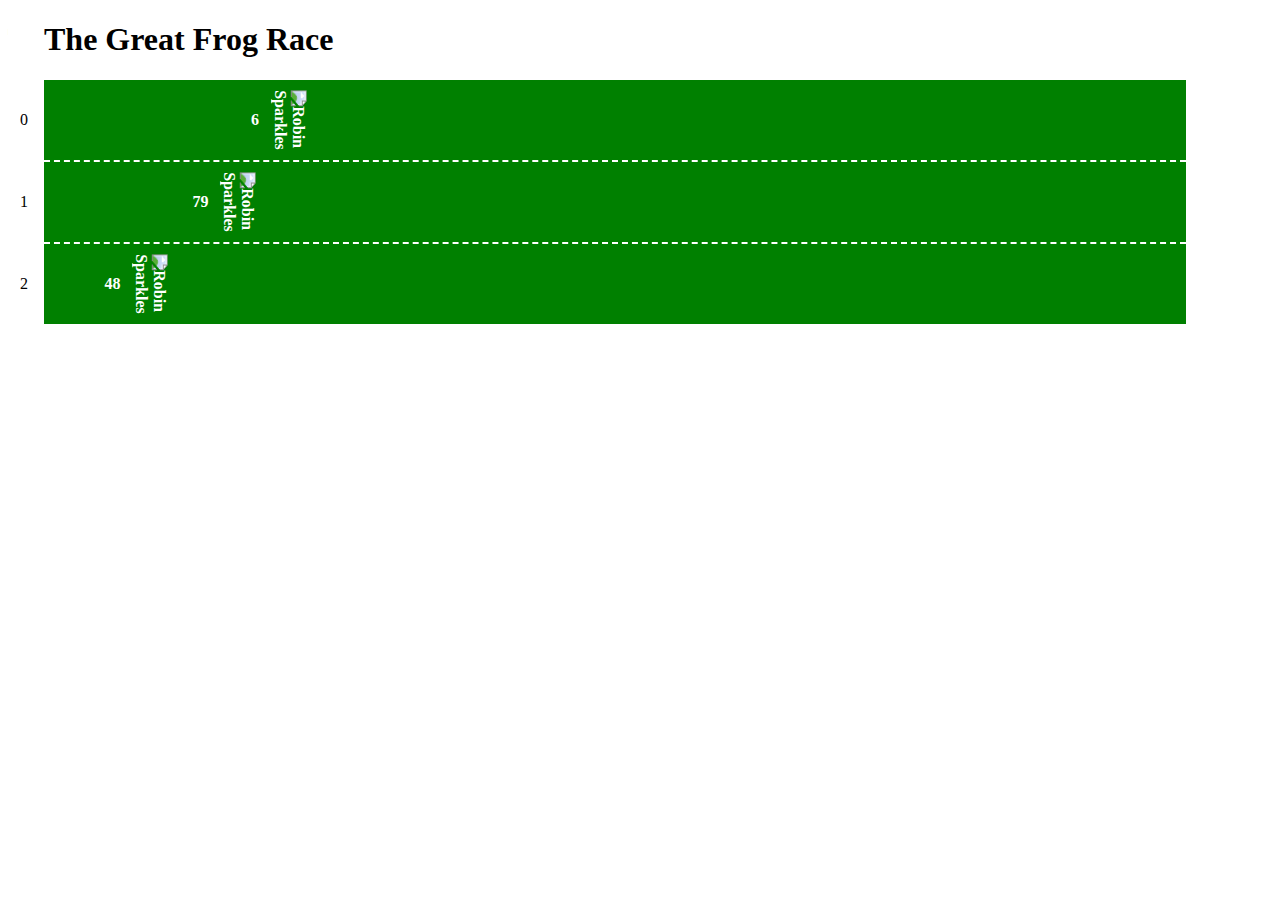
==== workshop/exercise-2/exercise-2-1/index.html @ 2f4963d7 "Merge eecf9553f10216278079649bcddad64326257e03 into f0a4a36e729dabe976548efa9b8fecd0687860f0" ====
<!DOCTYPE html>
<html lang="en">
  <head>
    <meta charset="utf-8" />
    <title>Exercise 2</title>
  </head>
  <body>
    <main>
      <h1>The Great Frog Race</h1>
      <ol id="track" class="track"></ol>
    </main>
    <script src="../assets/frogStable.js"></script>
    <script src="app.js"></script>
  </body>
</html>
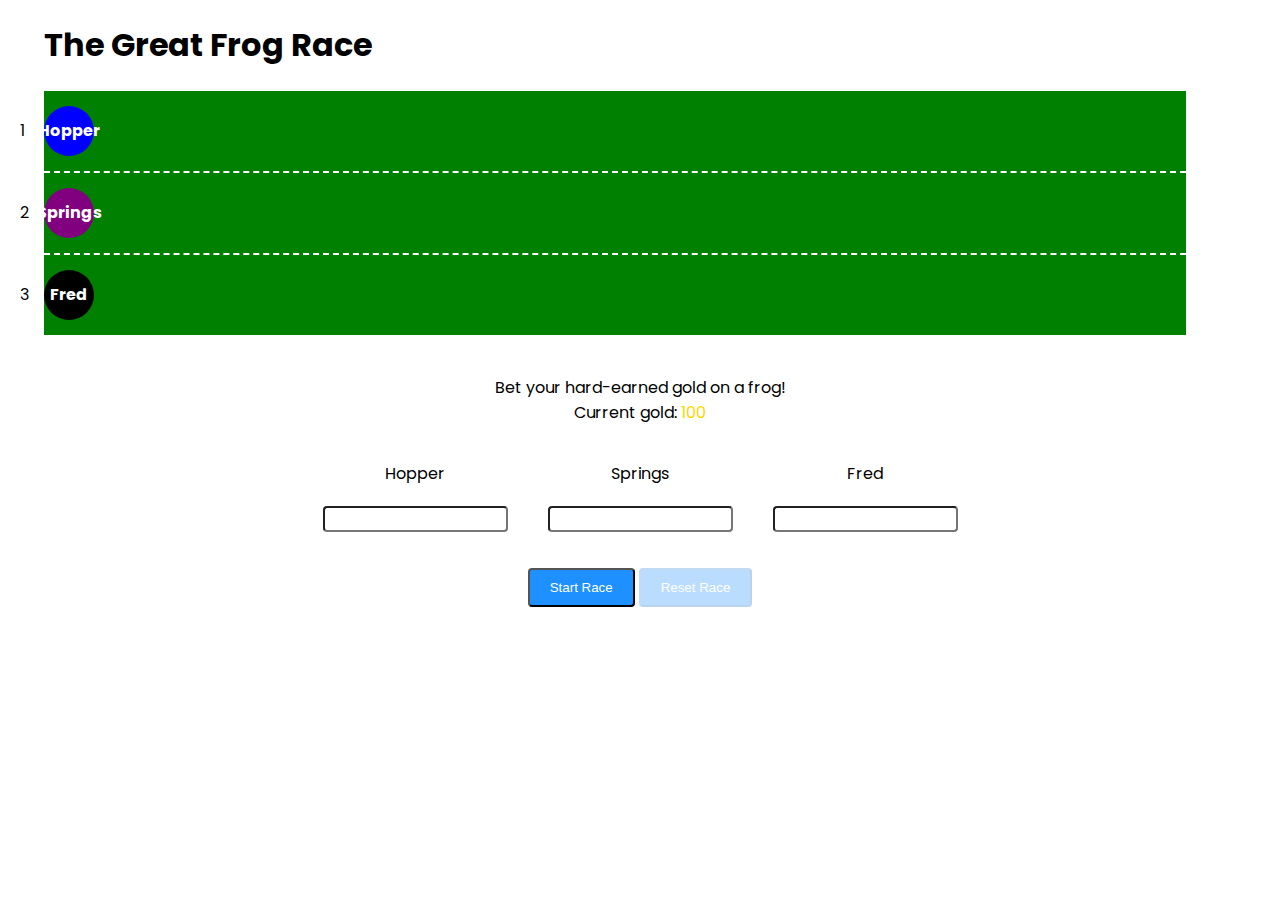
==== commit bc6f357b: "Better end game condition,  better fonts" ====
--- a/workshop/exercise-2/exercise-2-1/index.html
+++ b/workshop/exercise-2/exercise-2-1/index.html
@@ -2,12 +2,40 @@
 <html lang="en">
   <head>
     <meta charset="utf-8" />
+    <link
+      href="https://fonts.googleapis.com/css?family=Poppins"
+      rel="stylesheet"
+    />
+    <link href="style.css" rel="stylesheet" />
     <title>Exercise 2</title>
   </head>
   <body>
     <main>
       <h1>The Great Frog Race</h1>
       <ol id="track" class="track"></ol>
+
+      <section class="wagering">
+        <div>Bet your hard-earned gold on a frog!</div>
+        <div>Current gold: <span class="current-gold">find_gold</span></div>
+        <form class="bets">
+          <ul class="frogMoneyInputs">
+            <li>
+              <label>Frog 1</label>
+              <input type="number" class="betAmount" id="frog0" min="0" />
+            </li>
+            <li>
+              <label>Frog 2</label>
+              <input type="number" class="betAmount" id="frog1" min="0" />
+            </li>
+            <li>
+              <label>Frog 3</label>
+              <input type="number" class="betAmount" id="frog2" min="0" />
+            </li>
+          </ul>
+        </form>
+        <button class="btn raceStart">Start Race</button>
+        <button class="btn raceReset disabled">Reset Race</button>
+      </section>
     </main>
     <script src="../assets/frogStable.js"></script>
     <script src="app.js"></script>
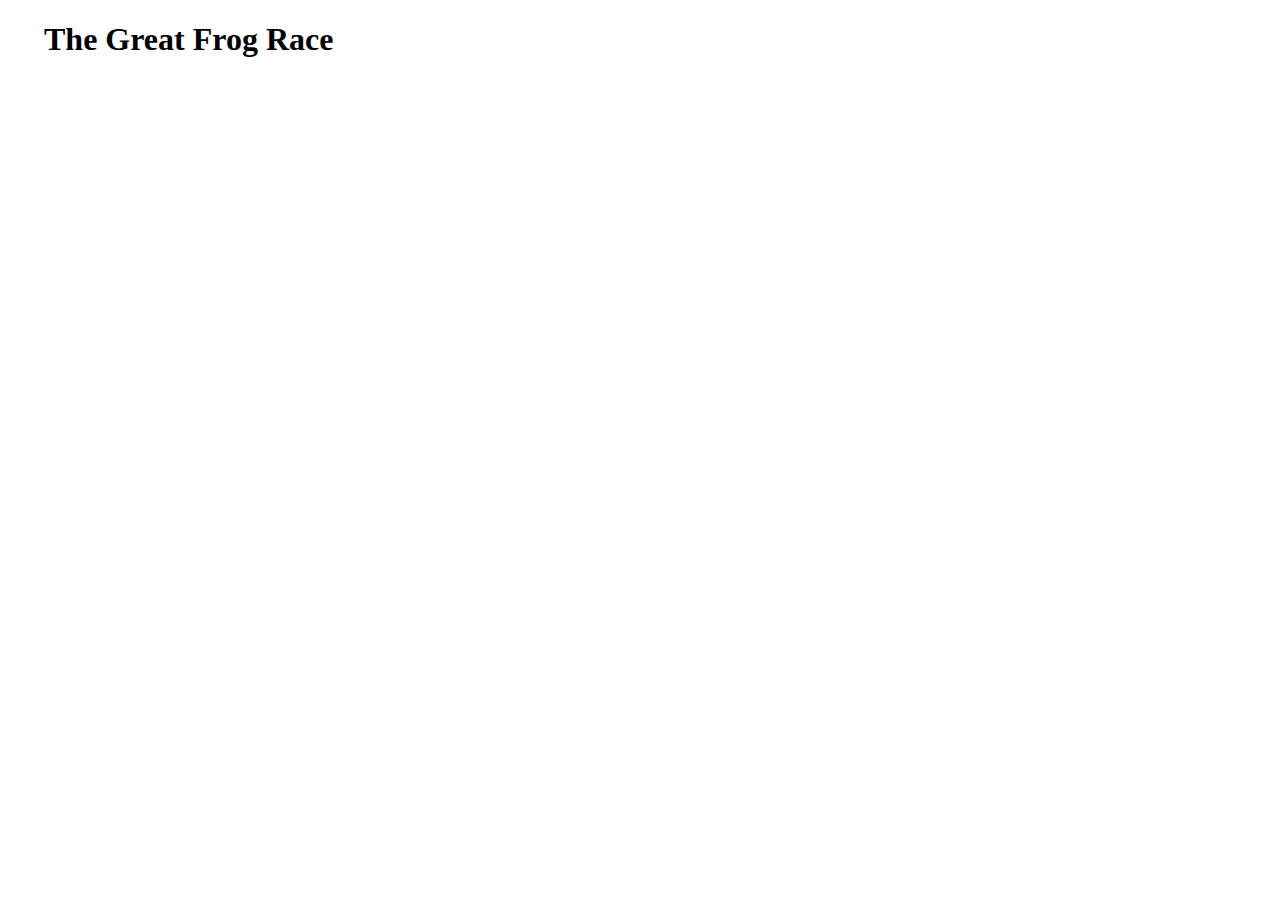
==== commit 2a72c328: "weird stuff" ====
--- a/workshop/exercise-2/exercise-2-1/index.html
+++ b/workshop/exercise-2/exercise-2-1/index.html
@@ -2,42 +2,18 @@
 <html lang="en">
   <head>
     <meta charset="utf-8" />
+    <title>Exercise 2</title>
     <link
-      href="https://fonts.googleapis.com/css?family=Poppins"
       rel="stylesheet"
+      href="/workshop/exercise-2/exercise-2-1/styles.css"
     />
-    <link href="style.css" rel="stylesheet" />
-    <title>Exercise 2</title>
   </head>
   <body>
     <main>
       <h1>The Great Frog Race</h1>
       <ol id="track" class="track"></ol>
-
-      <section class="wagering">
-        <div>Bet your hard-earned gold on a frog!</div>
-        <div>Current gold: <span class="current-gold">find_gold</span></div>
-        <form class="bets">
-          <ul class="frogMoneyInputs">
-            <li>
-              <label>Frog 1</label>
-              <input type="number" class="betAmount" id="frog0" min="0" />
-            </li>
-            <li>
-              <label>Frog 2</label>
-              <input type="number" class="betAmount" id="frog1" min="0" />
-            </li>
-            <li>
-              <label>Frog 3</label>
-              <input type="number" class="betAmount" id="frog2" min="0" />
-            </li>
-          </ul>
-        </form>
-        <button class="btn raceStart">Start Race</button>
-        <button class="btn raceReset disabled">Reset Race</button>
-      </section>
     </main>
-    <script src="../assets/frogStable.js"></script>
-    <script src="app.js"></script>
+    <script src="/workshop/exercise-2/exercise-2-1/app.js"></script>
+    <script src="/workshop/exercise-2/exercise-2-1/frogStable.js"></script>
   </body>
 </html>
--- a/workshop/exercise-2/exercise-2-1/styles.css
+++ b/workshop/exercise-2/exercise-2-1/styles.css
@@ -0,0 +1,64 @@
+main {
+  padding: 0 36px;
+}
+.track {
+  list-style-type: none;
+  margin: 0;
+  padding: 0;
+}
+
+.track li {
+  background: green;
+  display: flex;
+  align-items: center;
+  height: 80px;
+  border-bottom: 2px dashed #fff;
+  position: relative;
+  width: calc(100% - 50px);
+}
+
+.track li:last-child {
+  border-bottom: none;
+}
+
+.track li span:first-child {
+  display: flex;
+  align-items: center;
+  position: absolute;
+  left: -24px;
+  height: 80px;
+}
+
+.length {
+  text-align: center;
+  background: rgba(0, 0, 0, 0.15);
+  height: 2px;
+  display: flex;
+  align-items: center;
+  justify-content: center;
+  width: calc(100% - 50px);
+}
+.length-value {
+  display: flex;
+  align-items: center;
+  justify-content: center;
+  background: #fff;
+  height: 32px;
+  padding: 0 10px;
+}
+.frog {
+  height: 50px;
+  width: 50px;
+  background: url(/workshop/exercise-2/assets/frogx50.png);
+  color: #fff;
+  font-weight: 700;
+  display: flex;
+  align-items: center;
+  justify-content: center;
+  position: relative;
+  left: 0;
+  transition: all ease-out 300ms;
+}
+p {
+  text-align: center;
+}
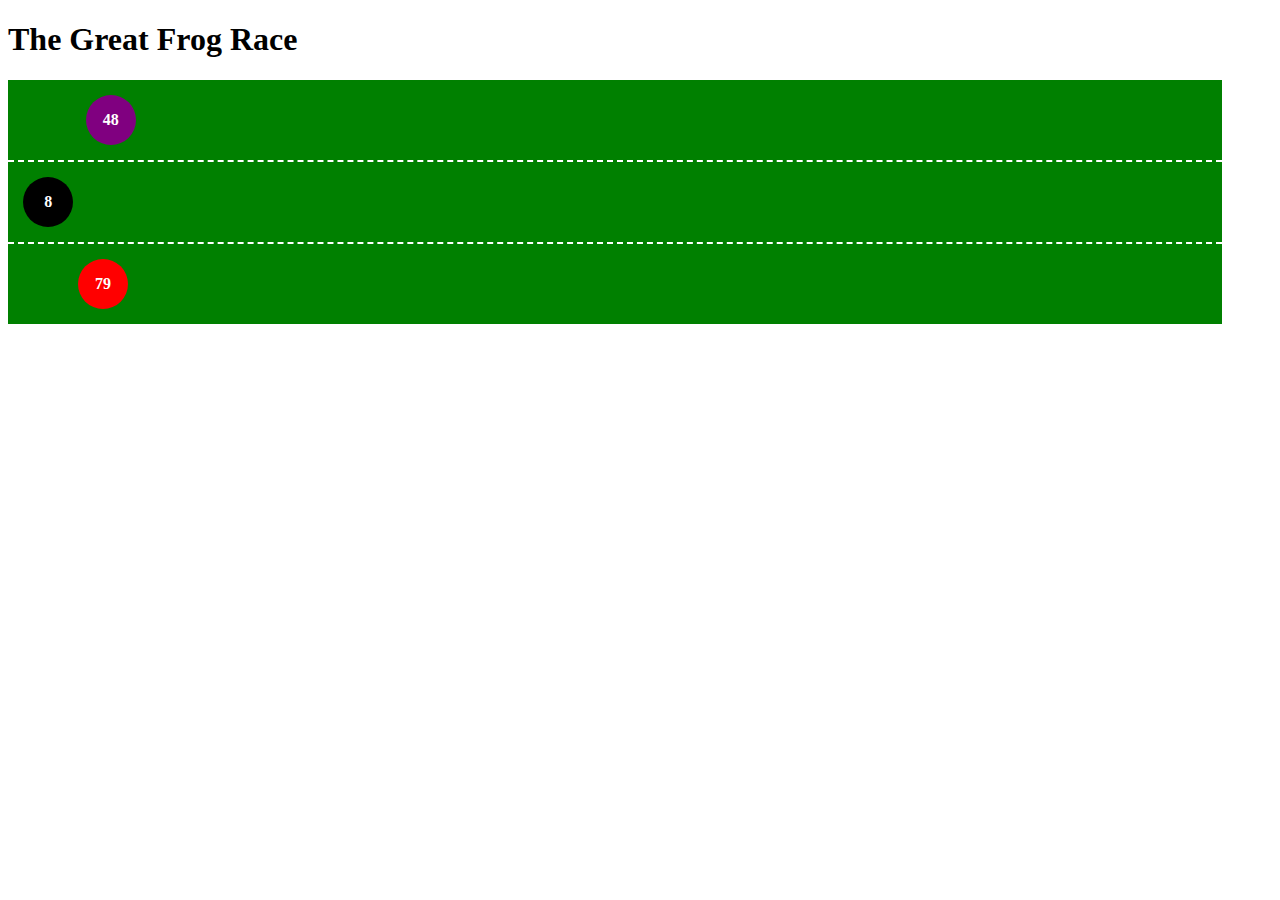
==== commit 9b551542: "Merge 555062b82b371bfd21599df156df1e7cee639a8b into f0a4a36e729dabe976548efa9b8fecd0687860f0" ====
--- a/workshop/exercise-2/exercise-2-1/index.html
+++ b/workshop/exercise-2/exercise-2-1/index.html
@@ -1,19 +1,16 @@
-<!DOCTYPE html>
+<!doctype html>
 <html lang="en">
-  <head>
-    <meta charset="utf-8" />
+<head>
+    <meta charset="utf-8">
     <title>Exercise 2</title>
-    <link
-      rel="stylesheet"
-      href="/workshop/exercise-2/exercise-2-1/styles.css"
-    />
-  </head>
-  <body>
-    <main>
-      <h1>The Great Frog Race</h1>
-      <ol id="track" class="track"></ol>
-    </main>
-    <script src="/workshop/exercise-2/exercise-2-1/app.js"></script>
-    <script src="/workshop/exercise-2/exercise-2-1/frogStable.js"></script>
-  </body>
-</html>
+    <link rel="stylesheet" href="/workshop/exercise-2/assets/styles.css">
+</head>
+<body>
+    <div id="main" class="main">
+        <h1>The Great Frog Race</h1>
+        <ol id="track" class="track"></ol>
+    </div>
+    <script src="/workshop/exercise-2/assets/frogStable.js"></script>
+    <script src="app.js"></script>
+</body>
+</html>--- a/workshop/exercise-2/assets/styles.css
+++ b/workshop/exercise-2/assets/styles.css
@@ -0,0 +1,124 @@
+html {
+  font-family: "Poppins";
+}
+main {
+  padding: 0 36px;
+}
+.track {
+  list-style-type: none;
+  margin: 0;
+  padding: 0;
+}
+
+.track li {
+  background: green;
+  display: flex;
+  align-items: center;
+  height: 80px;
+  border-bottom: 2px dashed #fff;
+  position: relative;
+  width: calc(100% - 50px);
+}
+
+.track li:last-child {
+  border-bottom: none;
+}
+
+.track li span:first-child {
+  display: flex;
+  align-items: center;
+  position: absolute;
+  left: -24px;
+  height: 80px;
+}
+
+.length {
+  text-align: center;
+  background: rgba(0, 0, 0, 0.15);
+  height: 2px;
+  display: flex;
+  align-items: center;
+  justify-content: center;
+  width: calc(100% - 50px);
+}
+.length-value {
+  display: flex;
+  align-items: center;
+  justify-content: center;
+  background: #fff;
+  height: 32px;
+  padding: 0 10px;
+}
+.frog {
+  border-radius: 50%;
+  color: #fff;
+  font-weight: 700;
+  display: flex;
+  align-items: center;
+  justify-content: center;
+  height: 50px;
+  width: 50px;
+  position: relative;
+  left: 0;
+  transition: all ease-out 300ms;
+}
+
+.wagering {
+  margin-top: 40px;
+  text-align: center;
+}
+
+.current-gold {
+  color: gold;
+}
+
+.frogMoneyInputs {
+  display: flex;
+  justify-content: center;
+  padding-inline-start: 0px;
+}
+
+.frogMoneyInputs li {
+  margin-top: 20px;
+  list-style-type: none;
+  display: flex;
+  flex-direction: column;
+}
+
+.betAmount {
+  line-height: 20px;
+  margin: 20px;
+  border-radius: 4px;
+  box-shadow: none;
+}
+
+.btn {
+  padding: 10px 20px;
+  border-radius: 4px;
+  color: white;
+  background-color: dodgerblue;
+  outline: none;
+  transition: 200ms ease-in-out;
+}
+
+.disabled {
+  opacity: 0.3;
+}
+
+.btn-raceStart:active {
+  animation: buttonGrow 200ms;
+}
+
+@keyframes buttonGrow {
+  0% {
+    transform: scale(1);
+  }
+
+  50% {
+    transform: scale(1.1);
+  }
+
+  100% {
+    transform: scale(1);
+  }
+}
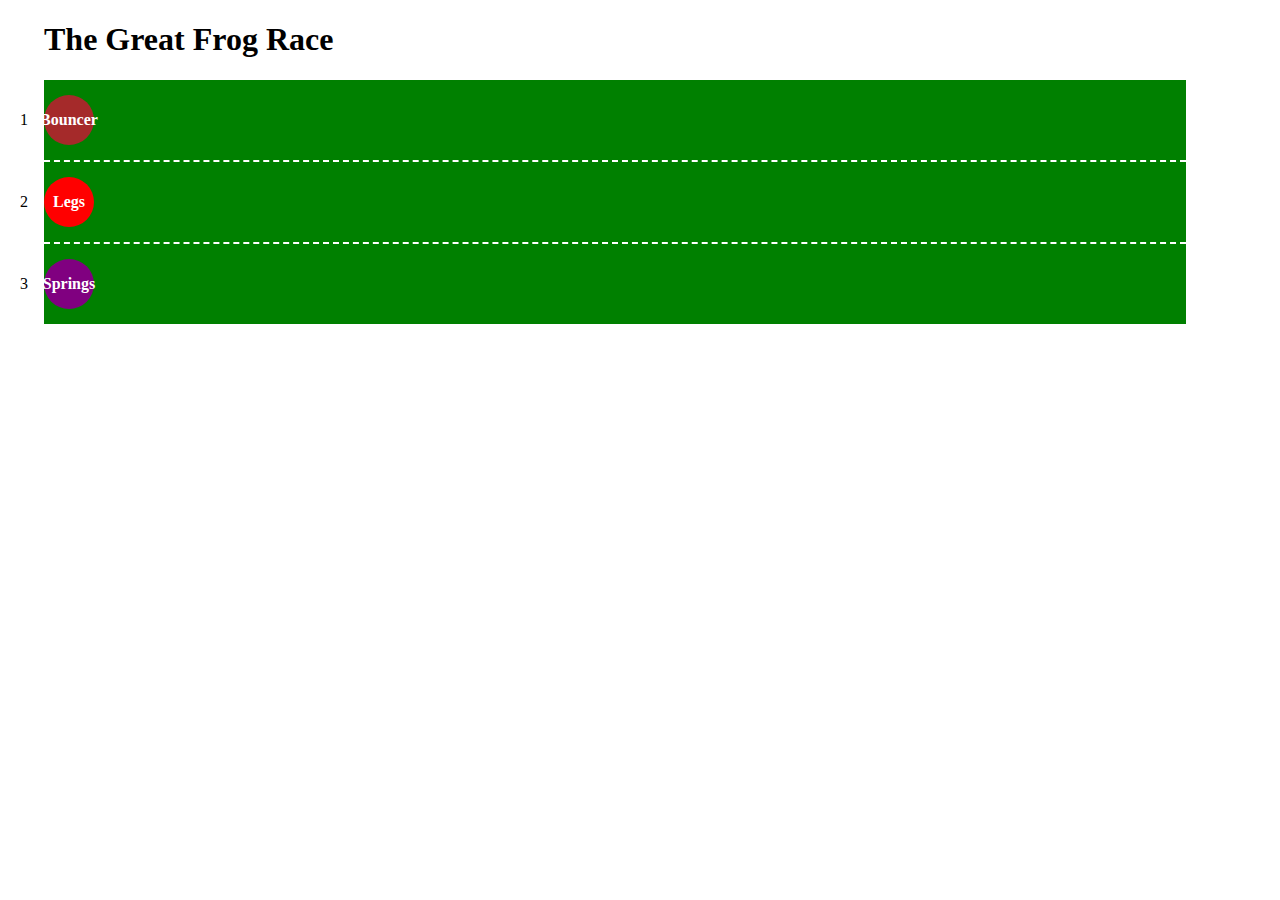
==== commit 025f6a19: "Merge ca8ca5905b0e23449fc6e6d2be8a66f8e6803471 into f0a4a36e729dabe976548efa9b8fecd0687860f0" ====
--- a/workshop/exercise-2/exercise-2-1/index.html
+++ b/workshop/exercise-2/exercise-2-1/index.html
@@ -1,16 +1,16 @@
-<!doctype html>
+<!DOCTYPE html>
 <html lang="en">
-<head>
-    <meta charset="utf-8">
+  <head>
+    <meta charset="utf-8" />
     <title>Exercise 2</title>
-    <link rel="stylesheet" href="/workshop/exercise-2/assets/styles.css">
-</head>
-<body>
-    <div id="main" class="main">
-        <h1>The Great Frog Race</h1>
-        <ol id="track" class="track"></ol>
-    </div>
-    <script src="/workshop/exercise-2/assets/frogStable.js"></script>
+    <link rel="stylesheet" type="text/css" href="../assets/styles.css" />
+  </head>
+  <body>
+    <main>
+      <h1>The Great Frog Race</h1>
+      <ol id="track" class="track"></ol>
+    </main>
+    <script src="../assets/frogStable.js"></script>
     <script src="app.js"></script>
-</body>
-</html>+  </body>
+</html>
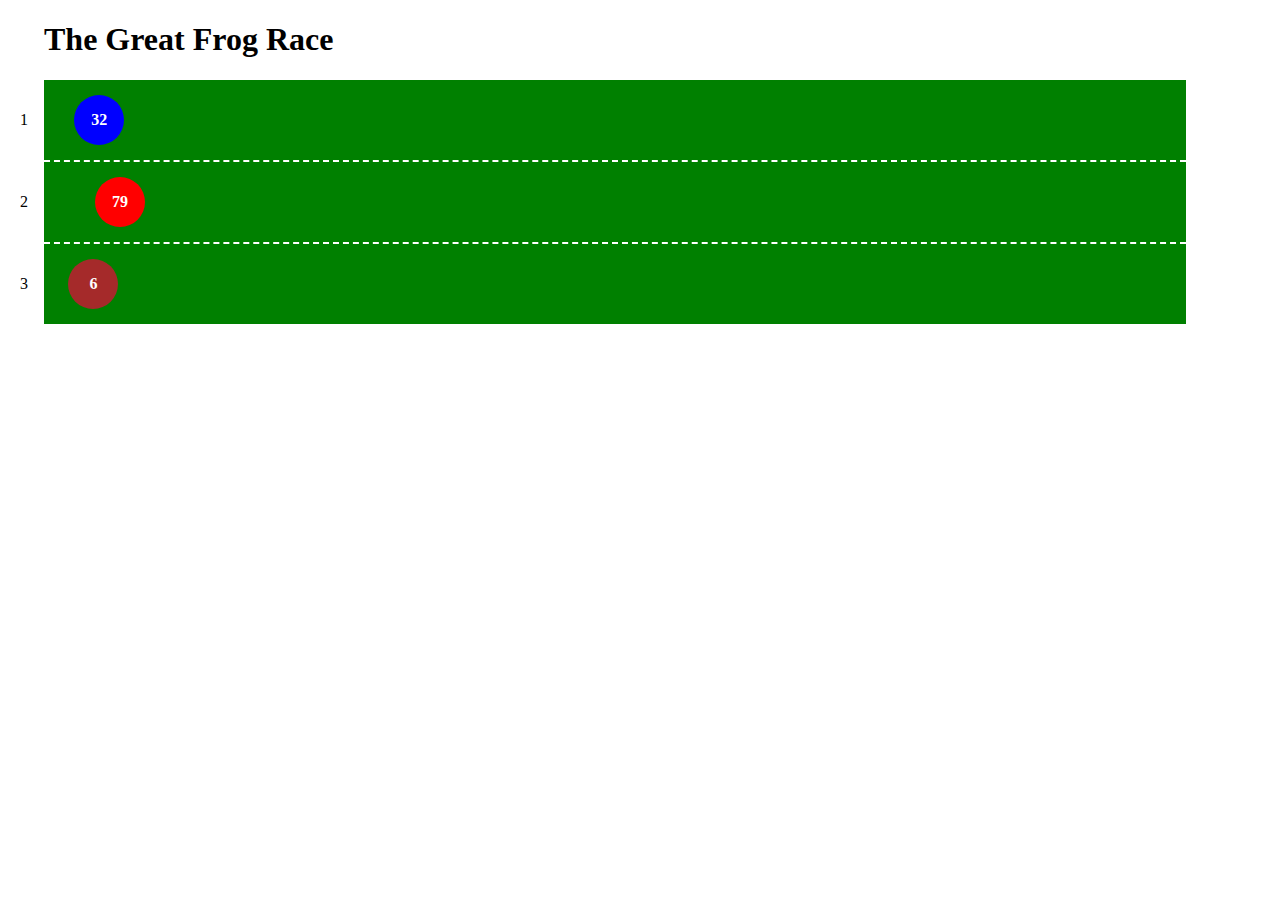
==== commit e6e83c38: "Merge 9288169c7fb09c5831823a7c4bceef4ab18dbd66 into f0a4a36e729dabe976548efa9b8fecd0687860f0" ====
--- a/workshop/exercise-2/exercise-2-1/index.html
+++ b/workshop/exercise-2/exercise-2-1/index.html
@@ -3,9 +3,10 @@
   <head>
     <meta charset="utf-8" />
     <title>Exercise 2</title>
-    <link rel="stylesheet" type="text/css" href="../assets/styles.css" />
+    <link rel="stylesheet" href="../assets/styles.css" />
   </head>
   <body>
+    
     <main>
       <h1>The Great Frog Race</h1>
       <ol id="track" class="track"></ol>
@@ -14,3 +15,5 @@
     <script src="app.js"></script>
   </body>
 </html>
+
+
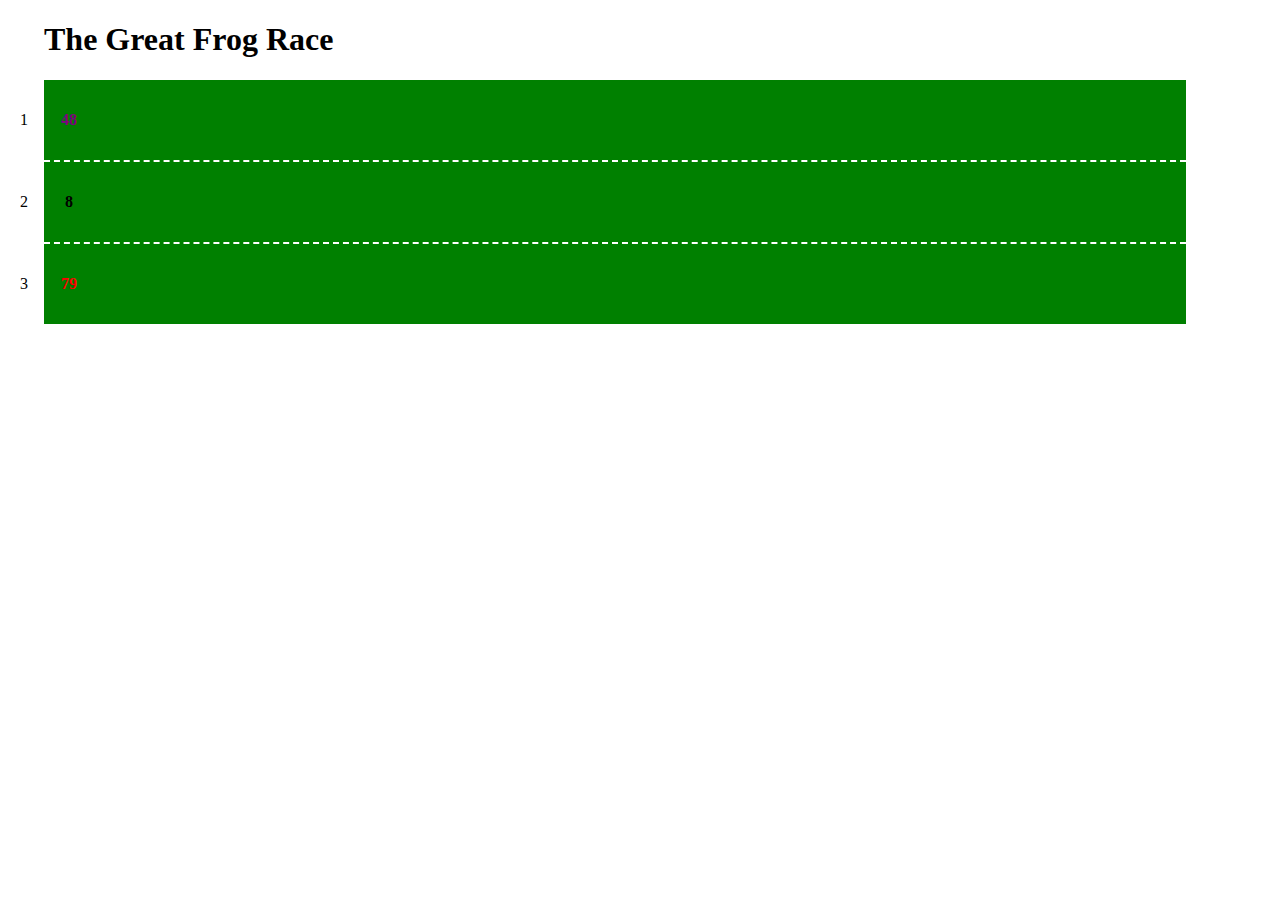
==== commit 9b893eb9: "Merge 2a72c328776602a005103047a8cbba4da9fb82f9 into f0a4a36e729dabe976548efa9b8fecd0687860f0" ====
--- a/workshop/exercise-2/exercise-2-1/index.html
+++ b/workshop/exercise-2/exercise-2-1/index.html
@@ -3,17 +3,17 @@
   <head>
     <meta charset="utf-8" />
     <title>Exercise 2</title>
-    <link rel="stylesheet" href="../assets/styles.css" />
+    <link
+      rel="stylesheet"
+      href="/workshop/exercise-2/exercise-2-1/styles.css"
+    />
   </head>
   <body>
-    
     <main>
       <h1>The Great Frog Race</h1>
       <ol id="track" class="track"></ol>
     </main>
-    <script src="../assets/frogStable.js"></script>
-    <script src="app.js"></script>
+    <script src="/workshop/exercise-2/exercise-2-1/app.js"></script>
+    <script src="/workshop/exercise-2/exercise-2-1/frogStable.js"></script>
   </body>
 </html>
-
-
--- a/workshop/exercise-2/exercise-2-1/styles.css
+++ b/workshop/exercise-2/exercise-2-1/styles.css
@@ -0,0 +1,64 @@
+main {
+  padding: 0 36px;
+}
+.track {
+  list-style-type: none;
+  margin: 0;
+  padding: 0;
+}
+
+.track li {
+  background: green;
+  display: flex;
+  align-items: center;
+  height: 80px;
+  border-bottom: 2px dashed #fff;
+  position: relative;
+  width: calc(100% - 50px);
+}
+
+.track li:last-child {
+  border-bottom: none;
+}
+
+.track li span:first-child {
+  display: flex;
+  align-items: center;
+  position: absolute;
+  left: -24px;
+  height: 80px;
+}
+
+.length {
+  text-align: center;
+  background: rgba(0, 0, 0, 0.15);
+  height: 2px;
+  display: flex;
+  align-items: center;
+  justify-content: center;
+  width: calc(100% - 50px);
+}
+.length-value {
+  display: flex;
+  align-items: center;
+  justify-content: center;
+  background: #fff;
+  height: 32px;
+  padding: 0 10px;
+}
+.frog {
+  height: 50px;
+  width: 50px;
+  background: url(/workshop/exercise-2/assets/frogx50.png);
+  color: #fff;
+  font-weight: 700;
+  display: flex;
+  align-items: center;
+  justify-content: center;
+  position: relative;
+  left: 0;
+  transition: all ease-out 300ms;
+}
+p {
+  text-align: center;
+}
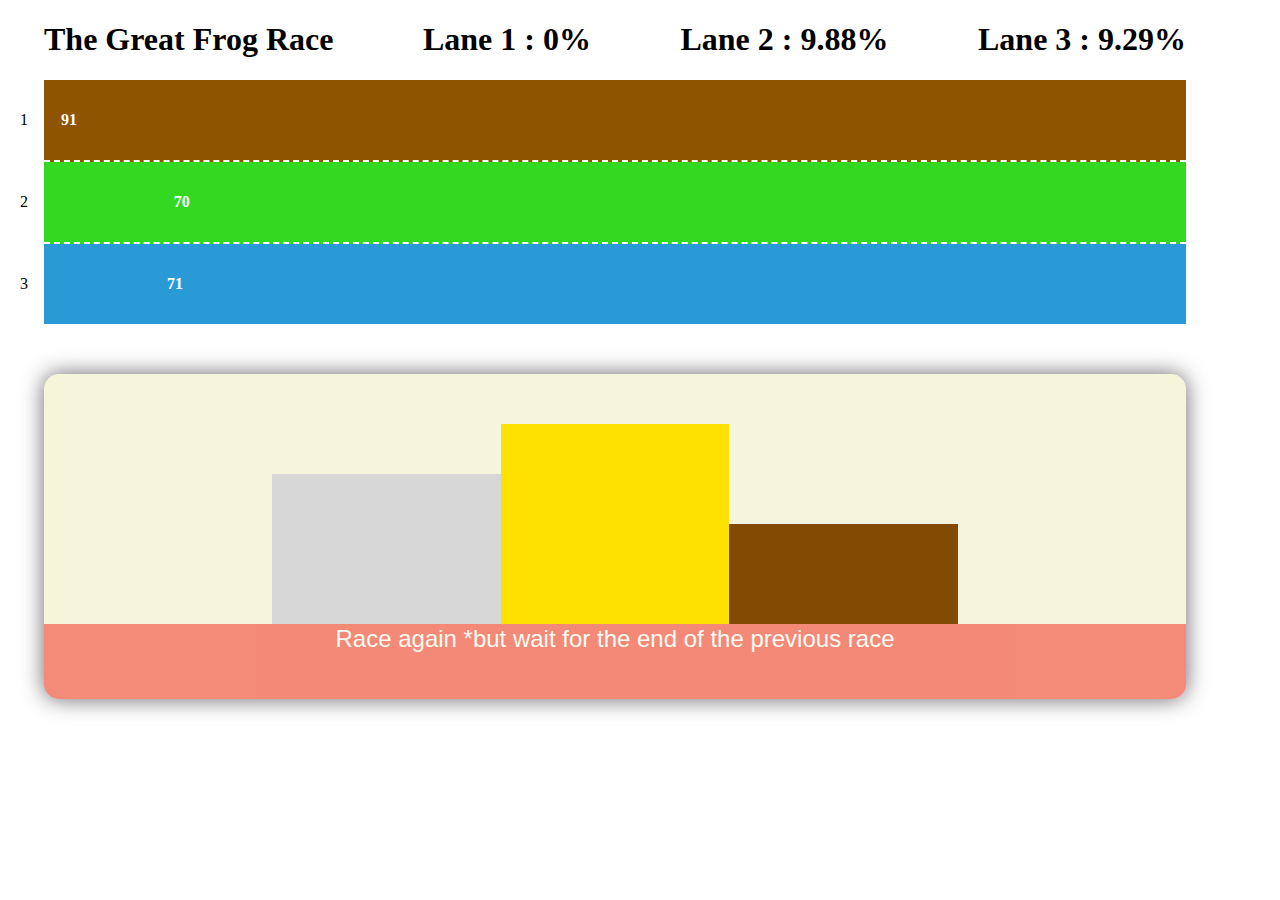
==== commit e701d08f: "Merge 398204519db7f035c5d9c1bf8d8be363011d8e80 into f0a4a36e729dabe976548efa9b8fecd0687860f0" ====
--- a/workshop/exercise-2/exercise-2-1/index.html
+++ b/workshop/exercise-2/exercise-2-1/index.html
@@ -2,18 +2,26 @@
 <html lang="en">
   <head>
     <meta charset="utf-8" />
-    <title>Exercise 2</title>
-    <link
-      rel="stylesheet"
-      href="/workshop/exercise-2/exercise-2-1/styles.css"
-    />
+    <title>CB-NW-3 Workshop 6 - Exercise 2.1</title>
+    <link rel="stylesheet" href="../assets/styles.css">
   </head>
   <body>
     <main>
       <h1>The Great Frog Race</h1>
       <ol id="track" class="track"></ol>
     </main>
-    <script src="/workshop/exercise-2/exercise-2-1/app.js"></script>
-    <script src="/workshop/exercise-2/exercise-2-1/frogStable.js"></script>
+
+    <section class='result'>
+      <div class='podium'>
+        <div class='position silver'></div>
+        <div class='position gold'></div>
+        <div class='position bronze'></div>
+      </div>
+      
+      <button class="newRace">Race again *but wait for the end of the previous race</button>
+    </section>
+
+    <script src='../assets/frogStable.js'></script>
+    <script src="app.js"></script>
   </body>
-</html>
+</html>--- a/workshop/exercise-2/assets/styles.css
+++ b/workshop/exercise-2/assets/styles.css
@@ -0,0 +1,143 @@
+main {
+  padding: 0 36px;
+}
+.track {
+  list-style-type: none;
+  margin: 0;
+  padding: 0 0 50px 0;
+}
+
+.track li {
+  background: green;
+  display: flex;
+  align-items: center;
+  height: 80px;
+  border-bottom: 2px dashed #fff;
+  position: relative;
+  z-index: 0;
+  width: calc(100% - 50px);
+}
+
+.track li:last-child {
+  border-bottom: none;
+}
+
+.track li span:first-child {
+  display: flex;
+  align-items: center;
+  position: absolute;
+  left: -24px;
+  height: 80px;
+}
+
+h1 {
+  display: flex;
+  justify-content: space-between;
+  margin-right: 50px;
+}
+
+section {
+  height: 325px;
+  display: flex;
+  justify-content: center;
+  align-items: center;
+  flex-direction: column;
+  margin: 0 86px 50px 36px;
+  background-color: #F5F5DC;
+  border-radius: 15px;
+  box-shadow: 0px 0px 22px 0px rgba(107,102,107,1);
+}
+.podium {
+  display: flex;
+  width: 100%;
+  justify-content: center;
+  align-items: flex-end;
+  flex: 1;
+  height: 300px;
+}
+.gold, .silver, .bronze {
+  width: 20%;
+  display: flex;
+  justify-content: center;
+  font-weight: bold;
+  font-size: 24px;
+}
+.gold {
+  height: 200px;
+  background-color: #fee101;
+}
+.silver {
+  height: 150px;
+  background-color: #d7d7d7;
+}
+.bronze {
+  height: 100px;
+  background-color: #824a02;
+}
+
+button {
+  justify-content: center;
+  width: 100%;
+  height: 75px;
+  font-size: 24px;
+  display: flex;
+  border: none;
+  border-bottom-left-radius: 15px;
+  border-bottom-right-radius: 15px;
+  background-color: #f44336;
+  color: white;
+  opacity: 0.6;
+  transition: all 0.3s ease-in;
+}
+button:hover {
+  opacity: 1;
+  cursor: pointer;
+}
+button:focus {
+  outline: none;
+  opacity: 1;
+}
+.buttons {
+  display: flex;
+}
+
+.length {
+  text-align: center;
+  background: rgba(0, 0, 0, 0.15);
+  height: 2px;
+  display: flex;
+  align-items: center;
+  justify-content: center;
+  width: calc(100% - 50px);
+}
+.length-value {
+  display: flex;
+  align-items: center;
+  justify-content: center;
+  background: #fff;
+  height: 32px;
+  padding: 0 10px;
+}
+.frog {
+  border-radius: 50%;
+  color: #fff;
+  font-weight: 700;
+  display: flex;
+  align-items: center;
+  justify-content: center;
+  height: 50px;
+  width: 50px;
+  position: relative;
+  left: 0;
+  z-index: 2;
+  transition: all ease-out 300ms;
+}
+.frog:before {
+  content: '';
+  position: absolute;
+  width: 100%;
+  height: 100%;
+  z-index: -1;
+  background: url(../assets/frogx50.png) no-repeat;
+  transform: rotate(90deg);
+}